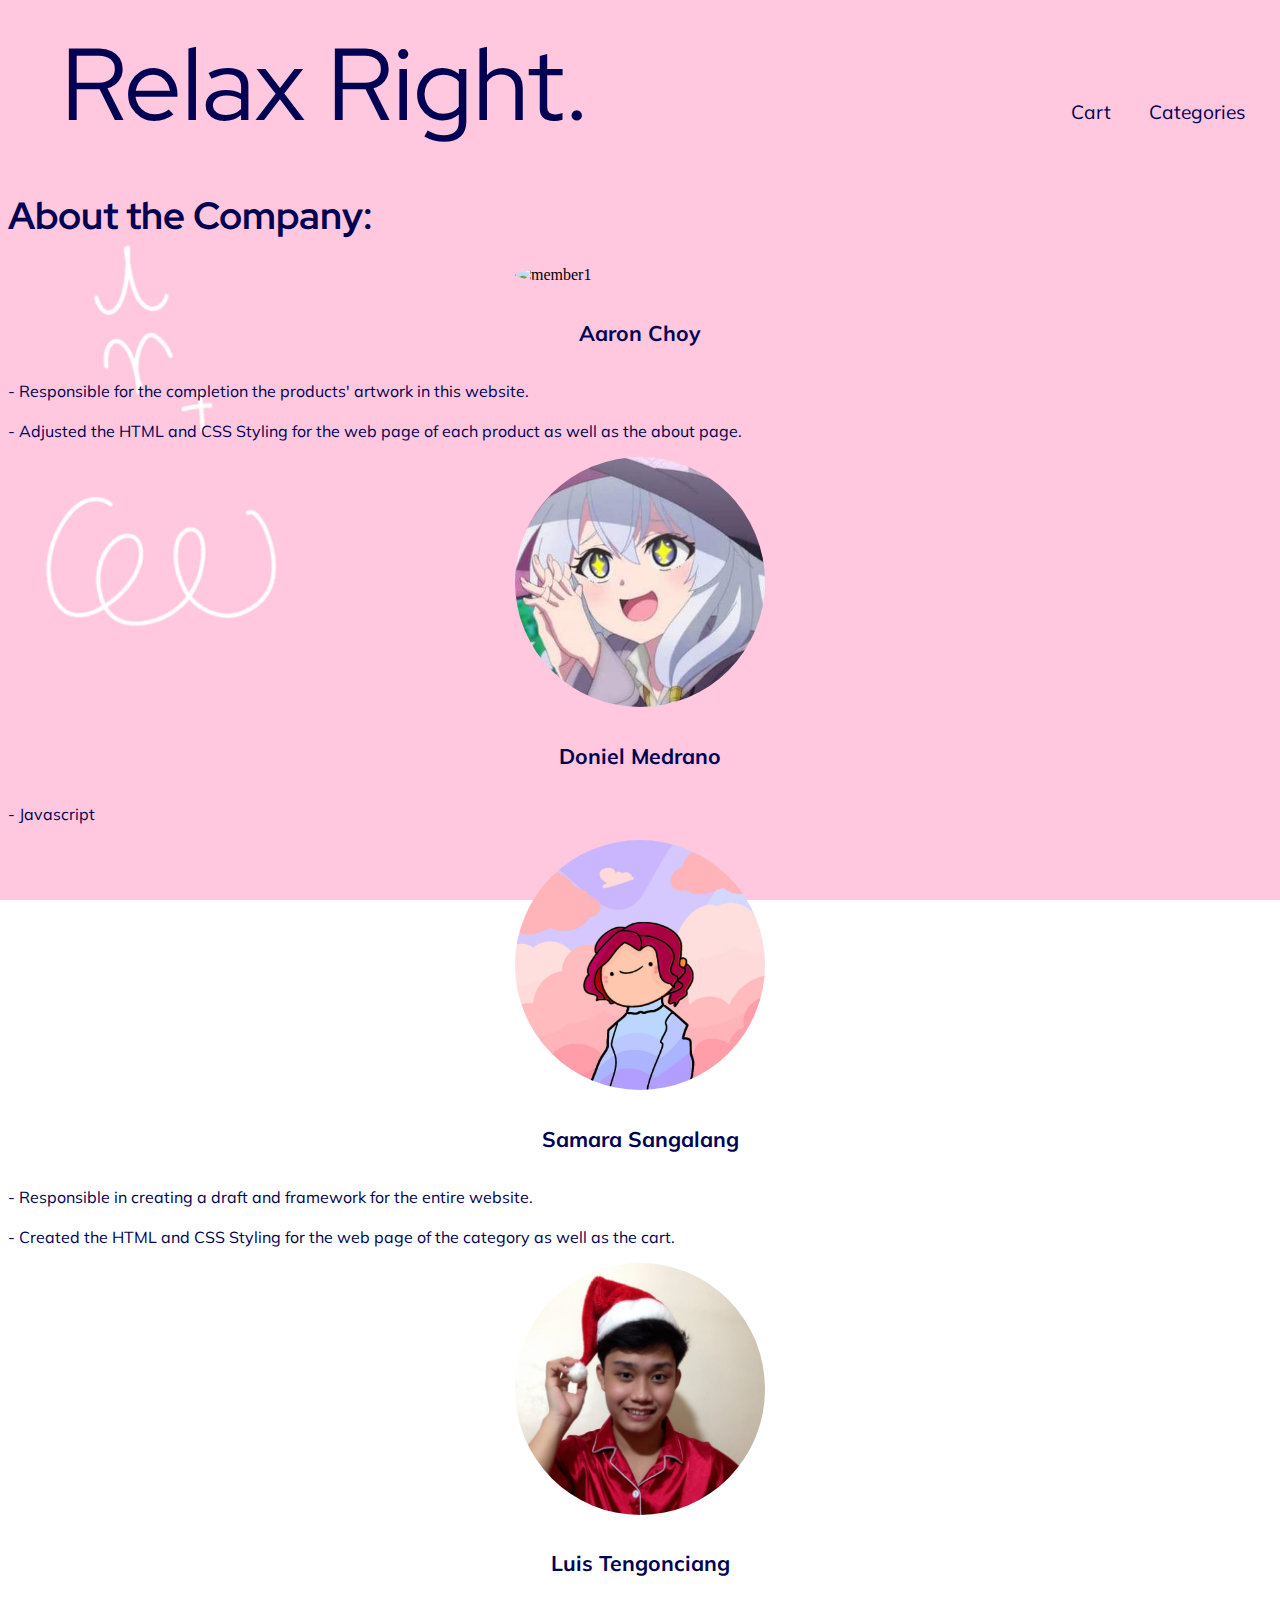
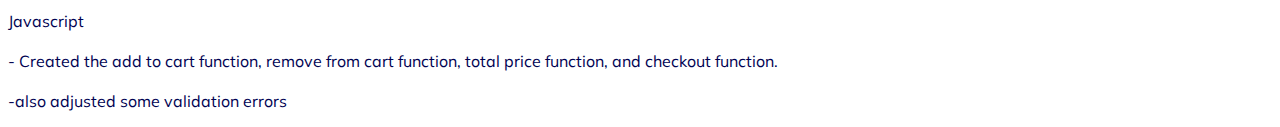
==== about.html @ 1b0a993a "Add files via upload" ====
<!DOCTYPE html>
<html lang="en">

    <head>
	
        <title>Sleep Talk-About</title>
        <meta charset="UTF-8">
		<meta name="author" content="choy, medrano,sangalang, tengonciang">
		<meta name="keywords" content="HTML, CSS, JavaScript">
		<meta name="description" content="cs 4q project">
		<meta name="revised" content="12/5/2021">
		
        <meta name="viewport" content="width=device-width, initial-scale=1, shrink-to-fit=no">		
        <link rel="stylesheet" href="https://cdn.jsdelivr.net/npm/bootstrap@4.6.0/dist/css/bootstrap.min.css" integrity="sha384-B0vP5xmATw1+K9KRQjQERJvTumQW0nPEzvF6L/Z6nronJ3oUOFUFpCjEUQouq2+l" crossorigin="anonymous">
		<script src="https://code.jquery.com/jquery-3.5.1.slim.min.js" integrity="sha384-DfXdz2htPH0lsSSs5nCTpuj/zy4C+OGpamoFVy38MVBnE+IbbVYUew+OrCXaRkfj" crossorigin="anonymous"></script>
        <script src="https://cdn.jsdelivr.net/npm/bootstrap@4.6.0/dist/js/bootstrap.bundle.min.js" integrity="sha384-Piv4xVNRyMGpqkS2by6br4gNJ7DXjqk09RmUpJ8jgGtD7zP9yug3goQfGII0yAns" crossorigin="anonymous"></script>
		<link rel="preconnect" href="https://fonts.gstatic.com">
		<link rel="preconnect" href="https://fonts.gstatic.com">
		<link href="https://fonts.googleapis.com/css2?family=Red+Hat+Display:wght@900&display=swap" rel="stylesheet">
		<link rel="preconnect" href="https://fonts.gstatic.com">
		<link href="https://fonts.googleapis.com/css2?family=Mulish:wght@900&display=swap" rel="stylesheet">
		<link rel="icon" href="images/pillow.png">
		
		<link rel="stylesheet" href="styling.css">
		
	</head>
	
	<body>
	
	<div class="container-fluid">
	<ul>
		  <li><a class="navi" href="index.html">Categories</a></li>
		  <li><a class="navi" href="cart.html">Cart</a></li>
		  <li class= "title">Relax Right.</li>
	</ul>

	</div>
	
	<div class="container">
	
		<div class="container p-6">
			<h1 id="categories">About the Company:</h1>
		</div>
		
			<div class="row marginstyles">
	
				<div class="container col-sm-4">
					<img class="profiles sizing" src="images/aaron.jpg" alt="member1"><a><h5>Aaron Choy</h5></a>
				</div>
				
				<div class="container col-sm-8">
					<p>- Responsible for the completion the products' artwork in this website.<br><br>
						 - Adjusted the HTML and CSS Styling for the web page of each product as well as the about page.</p>
				</div>
				
			</div>
				
			<div class="row marginstyles">
			
				<div class="container col-sm-4">
					<img class="profiles sizing" src="images/don.jpg" alt="member2"><a><h5>Doniel Medrano</h5></a>
				</div>
				
				<div class="container col-sm-8">
					<p>- Javascript</p>
				</div>
				
			</div>
			
			<div class="row marginstyles">
			
				<div class="container col-sm-4">
					<img class="profiles sizing" src="images/samara.jpg" alt="member3"><a><h5>Samara Sangalang</h5></a>
				</div>
				
				<div class="container col-sm-8">
					<p>- Responsible in creating a draft and framework for the entire website.<br><br>
						 - Created the HTML and CSS Styling for the web page of the category as well as the cart.</p>
				</div>
				
			</div>
			
			<div class="row marginstyles">
			
				<div class="container col-sm-4">
					<img class="profiles sizing" src="images/luis.jpg" alt="member4"><a><h5>Luis Tengonciang</h5></a>
				</div>
				
				<div class="container col-sm-8">
					<p>Javascript<br><br>- Created the add to cart function, remove from cart function, total price function, and checkout function.<br><br>-also adjusted some validation errors</p>
				</div>
				
			</div>
				
		</div>
	
		
	</body>
	
</html>
---- styling.css ----
body {
			
			background-image: url(images/bg.gif);
			background-repeat: no-repeat;
			background-attachment: fixed;
			background-size: cover;
			
			}
	
			ul {
			
			list-style-type: none;
			overflow: hidden;
			
			}
			
            .cartq{
            border-bottom: 2px solid black;
            width: 250px;
            text-align: center;
            font-size: 24pt;
            }
			
            .cart{
            font-size: 20pt;
            color: #000150;

            }
			
            li1{
            font-size: 20pt;
            margin-top: 50px;
            }
			
            .form-control{
            width: 400px;
            }
			
			li {
			
			float: right;
			font-size: 2vw;
			padding-top: 6vw;
			padding-right: 2vw;
			padding-bottom: 1vw;
			padding-left: 1vw;
			font-family: 'Mulish';
			
			}
			
			img {
			
			display: block;
			margin-left: auto;
			margin-right: auto;
			
			}
			
			a {
	
			font-size: 2vw;
			font-family: 'Mulish';
			text-align: center;
			
			}
			
		
			
			p, h5{
			color: #000152;
			font-family: 'Mulish';
			}
			
			a:link {
			
			color: #000152;
			text-decoration: none;
			
			}
			
			a:visited {
			
			color: #000152;
			text-decoration: none;
			
			}
			
			a:hover {
			
			font-size: 2.2vw;
			color: #663a6e;
			text-decoration: none;
			
			}
			
			a:active {
			
			color: #663a6e;
			text-decoration: none;
			
			}

			.prod_image {
				font-size: 2vw;
				font-family: 'Mulish';
				text-align: center;
			}

			.prod_image:visited {

				color: #000152;
				text-decoration: none;

			}
			.prod_image:hover {

				font-size: 2.2vw;
			color: #663a6e;
			text-decoration: none;
			
			}

			.prod_image:active {
				color: #663a6e;
			text-decoration: none;
			}
            p:hover {
			
			font-size: 2.2vw;
			color:#663a6e;
			text-decoration: none;
			
			}
			
			p:active {
			
			color: #663a6e;
			text-decoration: none;
			
			}

			.profiles {
			
			display: block;
			margin-left: auto;
			margin-right: auto;
			border-radius: 50%;
			
			}
            .btn-primary{
            margin-bottom: 30px;
            }
            .btn{
            margin-top: 20px;
            }
            #total{
            font-size: 20pt;
            }
            .btn-danger{
            margin-bottom: 15px;
            margin-top: 10px;
            font-size: 13px;
            }
			.title {
			font-family: 'Red Hat Display';
			font-size: 8vw;
			color:#000152;
			float: left;
            margin-top: 0px;
            padding-top: 0px;
			
			}
			
			.sizing {
				width: 250px;
			}
			
			#categories {
			
			font-family: 'Red Hat Display';
			font-size: 3vw;
			color: #000152;
			
			}
			
			.cartHeadings{
			font-family: 'Red Hat Display';
			color: #000152;
			}
			
			.cartInputs{
			font-family: 'Red Hat Display';
			color: #000152;
			}
	
			.atcbt{
				background-color: #000152;
				color: white;
			}

			.atcbt:hover{
				background-color: #663a6e;
				color: white;
			}
			
			.navi{
				font-size: 1.5vw;
			}
			
			
			
			@media screen and (max-width: 999px) {
			
				.title {
				font-size: 9vw;
				text-align: left;
				}
				
				#categories {
				font-size: 5.5vw;
				}
			
				a {
				font-size: 5vw;
				}
				
				.navi {
				font-size: 1vw;
				}
			
			}
			
			@media screen and (max-width: 580px) {
				.title {
				font-size: 8vw;
				text-align: left;
				}
				
				#categories {
				font-size: 5vw;
				}
			
				a {
				font-size: 5vw;
				}
				
				.navi {
				font-size: 0.7vw;
				}
			
			}
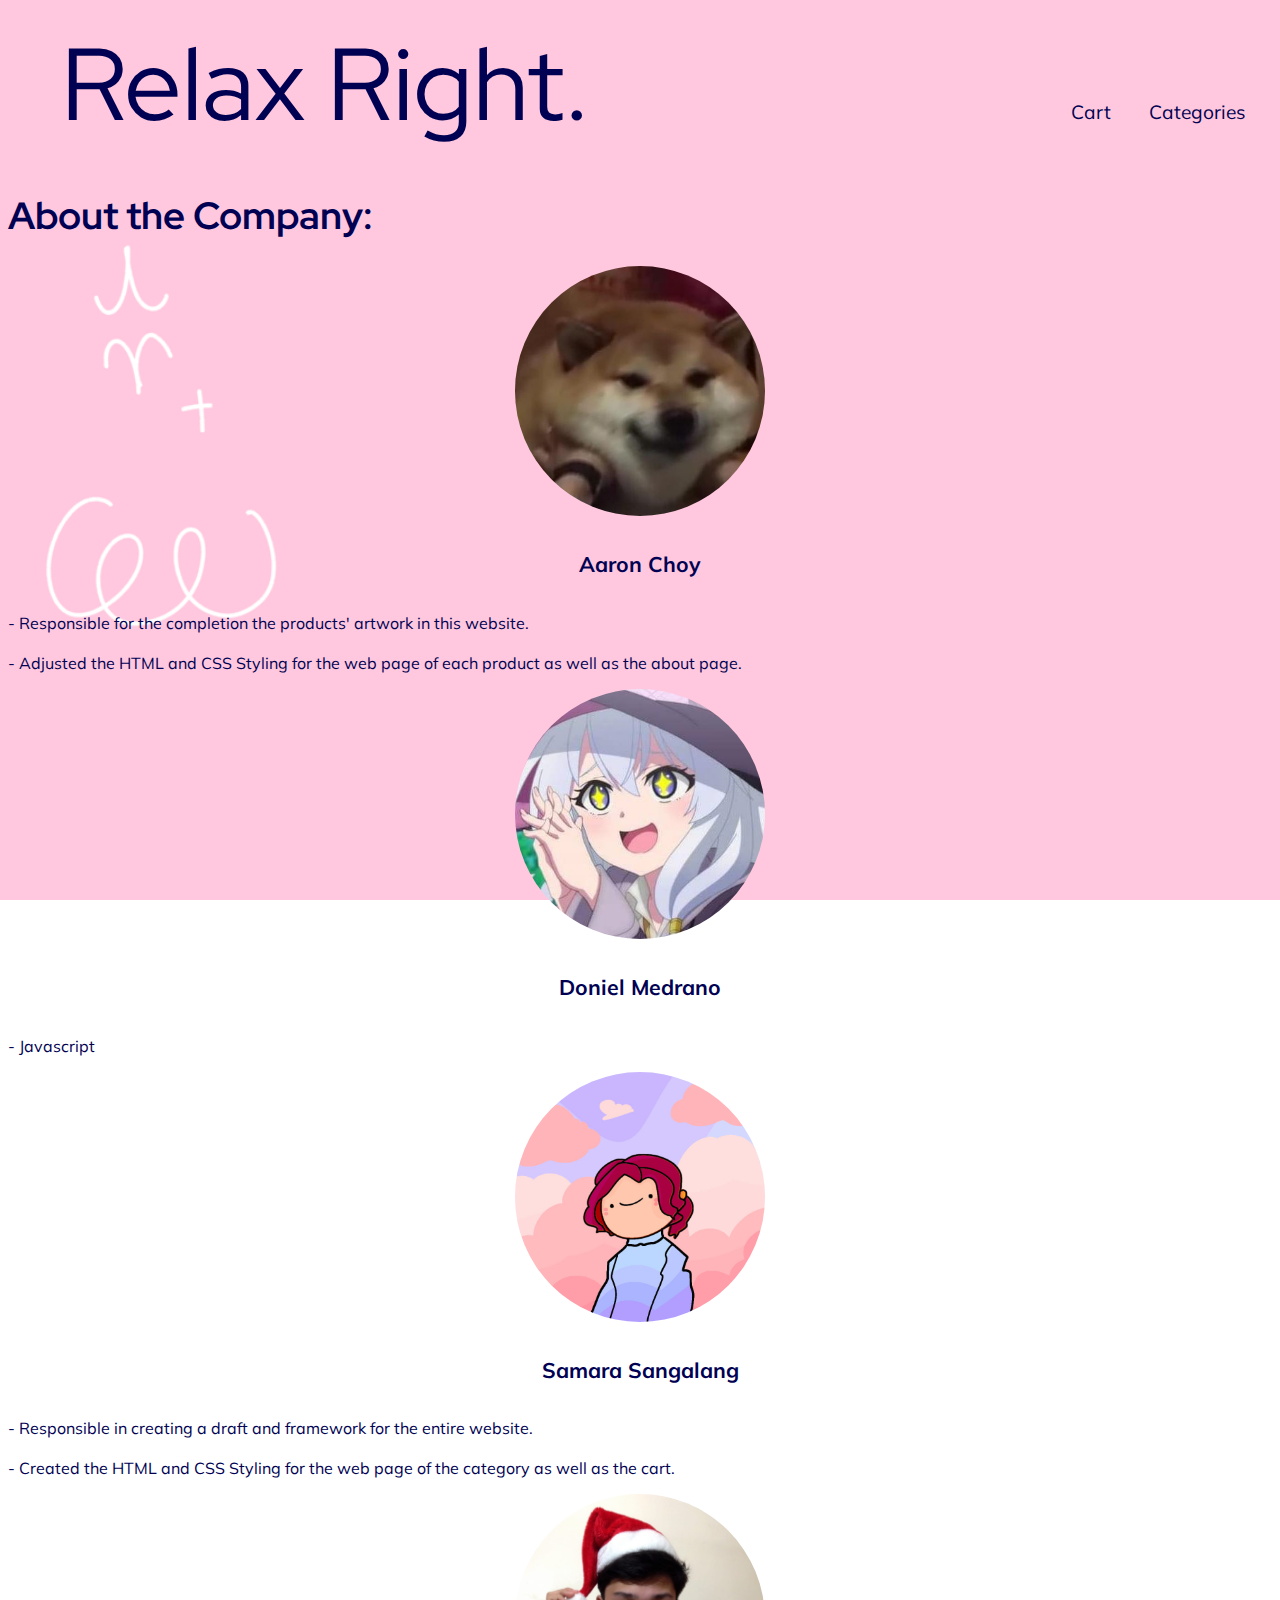
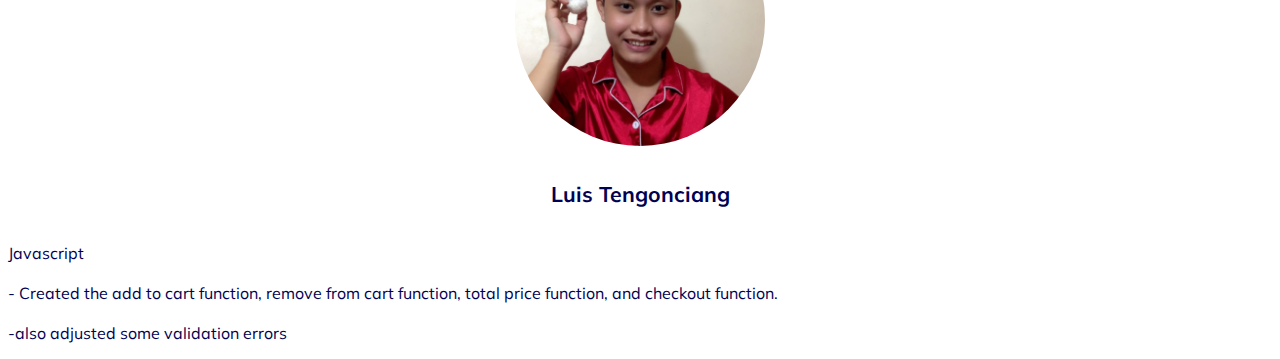
==== commit 65e9ea5d: "Update about.html" ====
--- a/about.html
+++ b/about.html
@@ -45,7 +45,7 @@
 			<div class="row marginstyles">
 	
 				<div class="container col-sm-4">
-					<img class="profiles sizing" src="images/aaron.jpg" alt="member1"><a><h5>Aaron Choy</h5></a>
+					<img class="profiles sizing" src="images/aaron.JPG" alt="member1"><a><h5>Aaron Choy</h5></a>
 				</div>
 				
 				<div class="container col-sm-8">
@@ -97,4 +97,4 @@
 		
 	</body>
 	
-</html>+</html>
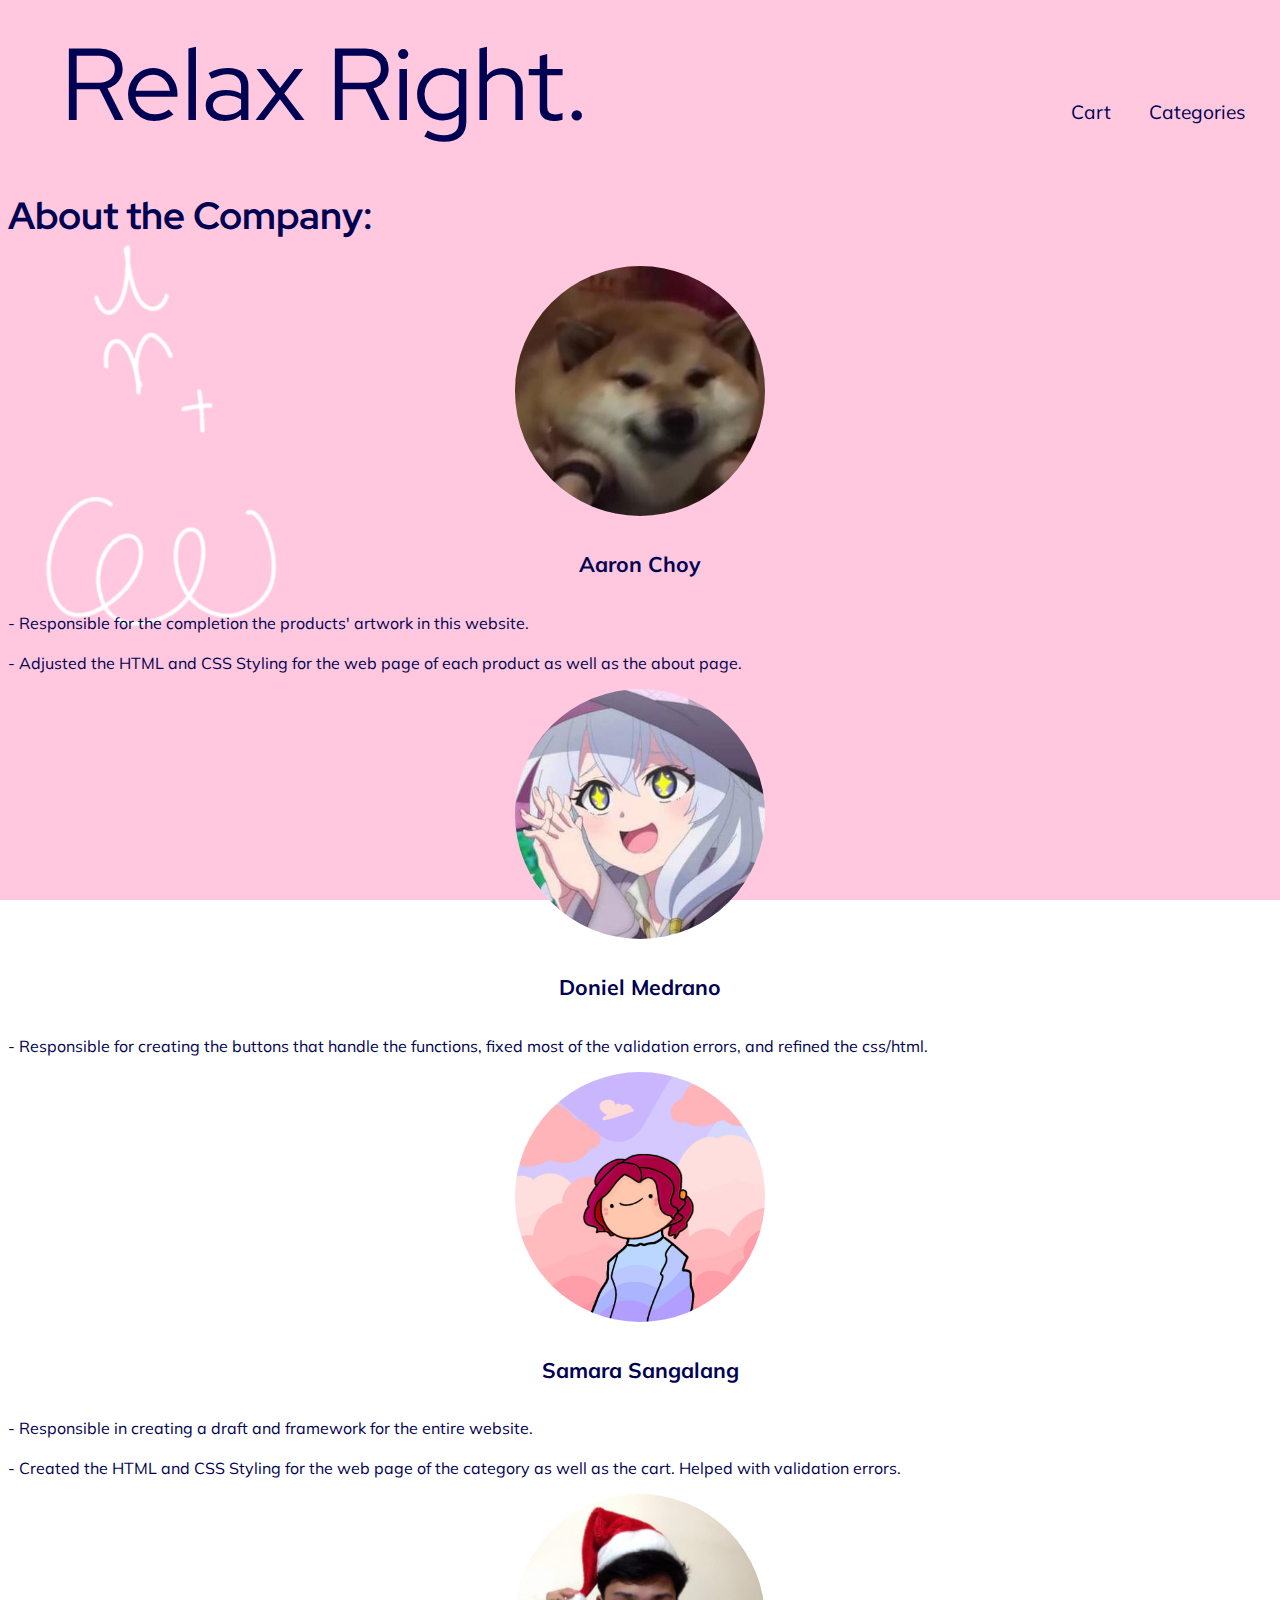
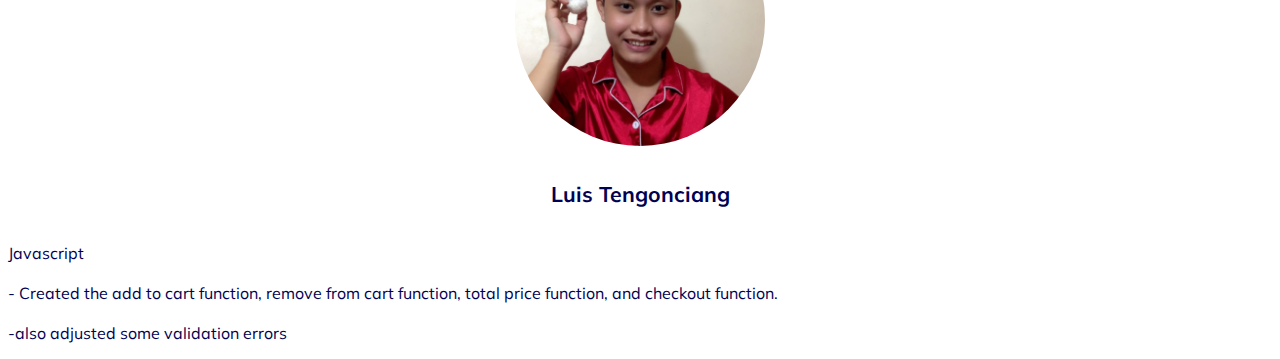
==== commit f0fd7ac2: "Update about.html" ====
--- a/about.html
+++ b/about.html
@@ -62,7 +62,7 @@
 				</div>
 				
 				<div class="container col-sm-8">
-					<p>- Javascript</p>
+					<p>- Responsible for creating the buttons that handle the functions, fixed most of the validation errors, and refined the css/html.</p>
 				</div>
 				
 			</div>
@@ -75,7 +75,7 @@
 				
 				<div class="container col-sm-8">
 					<p>- Responsible in creating a draft and framework for the entire website.<br><br>
-						 - Created the HTML and CSS Styling for the web page of the category as well as the cart.</p>
+						 - Created the HTML and CSS Styling for the web page of the category as well as the cart. Helped with validation errors.</p>
 				</div>
 				
 			</div>
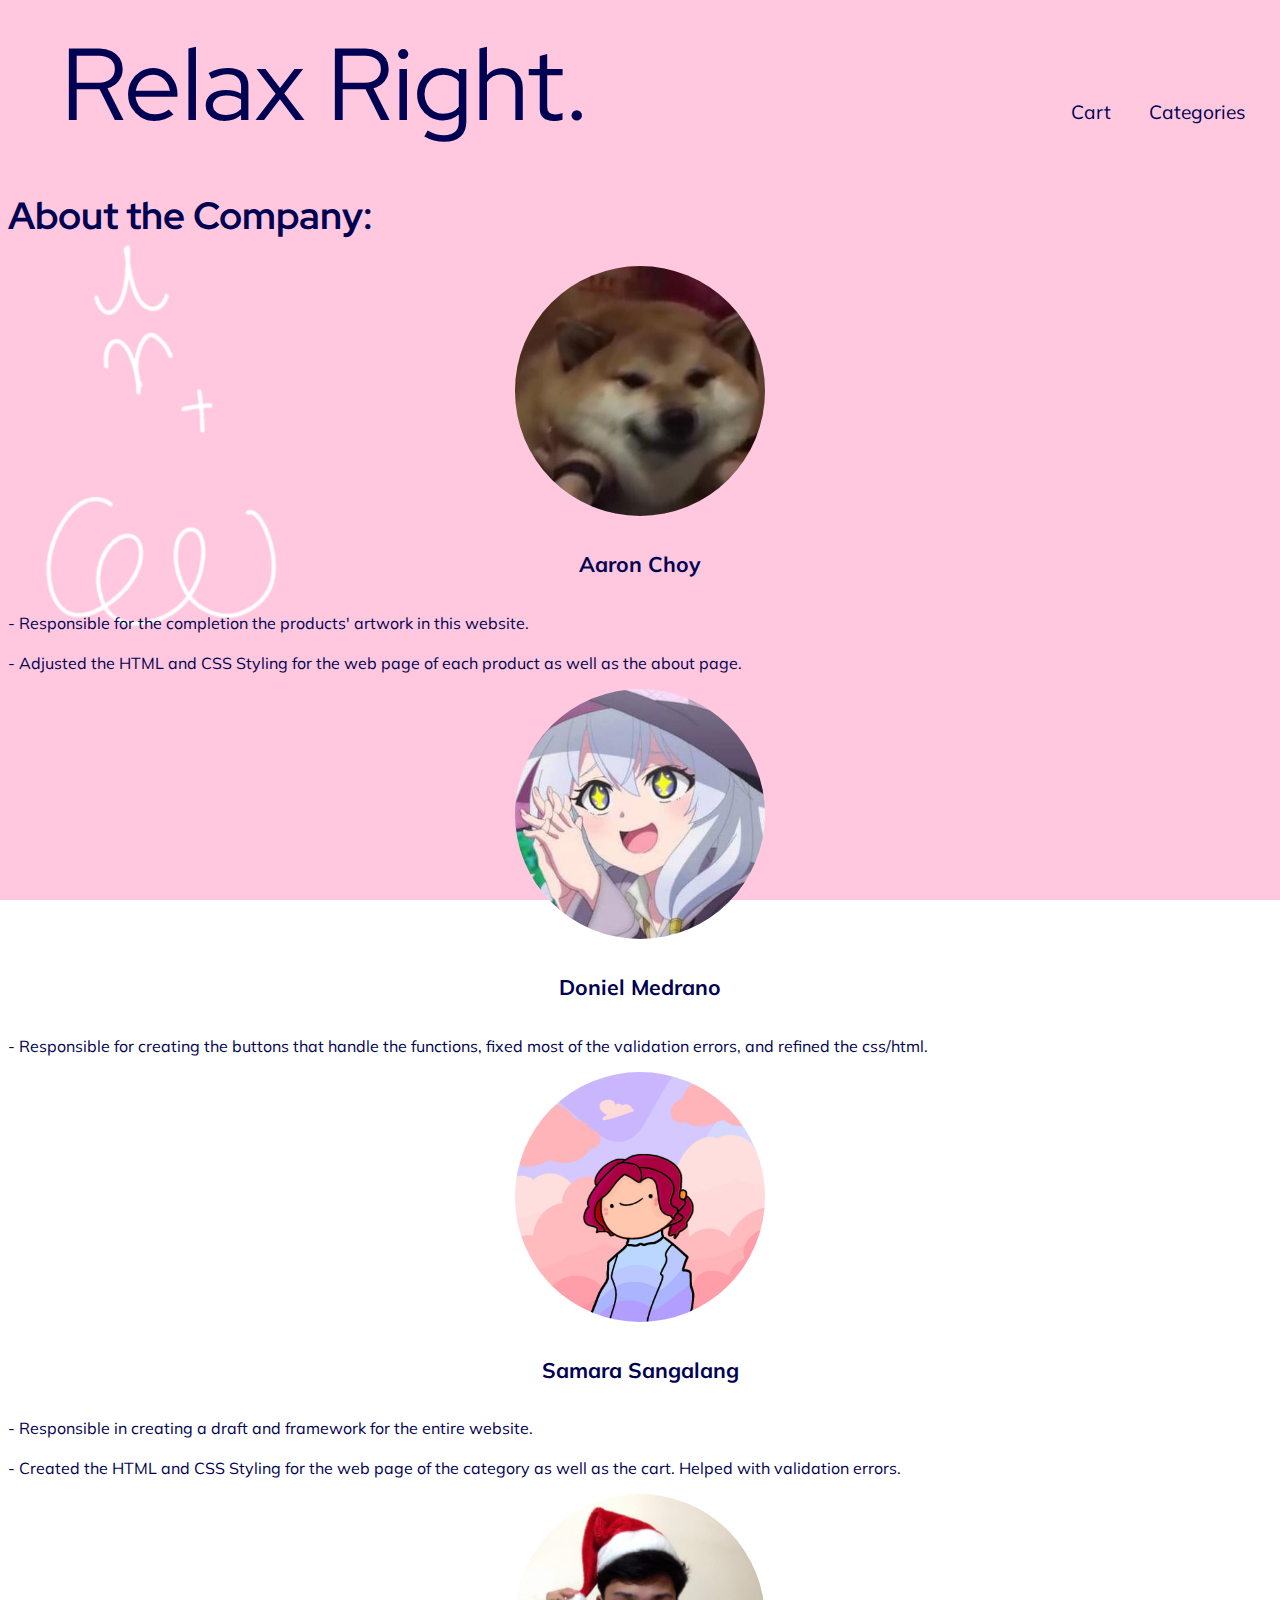
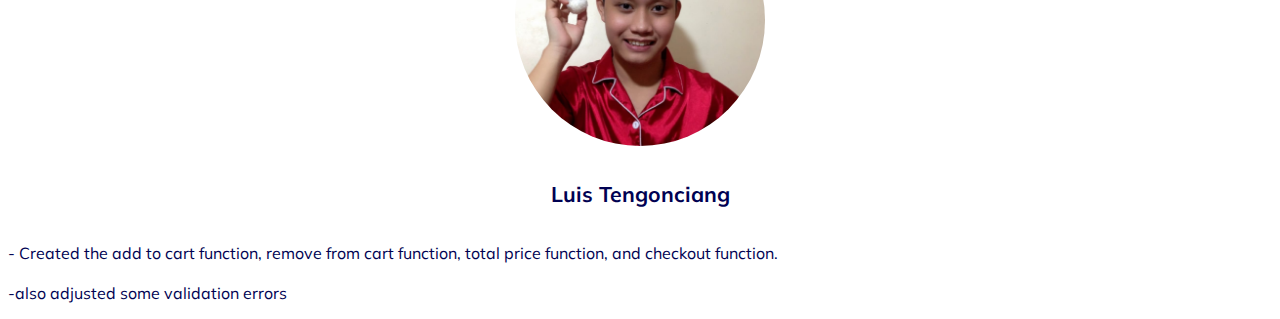
==== commit 2bc64950: "Update about.html" ====
--- a/about.html
+++ b/about.html
@@ -87,7 +87,7 @@
 				</div>
 				
 				<div class="container col-sm-8">
-					<p>Javascript<br><br>- Created the add to cart function, remove from cart function, total price function, and checkout function.<br><br>-also adjusted some validation errors</p>
+					<p>- Created the add to cart function, remove from cart function, total price function, and checkout function.<br><br>-also adjusted some validation errors</p>
 				</div>
 				
 			</div>
